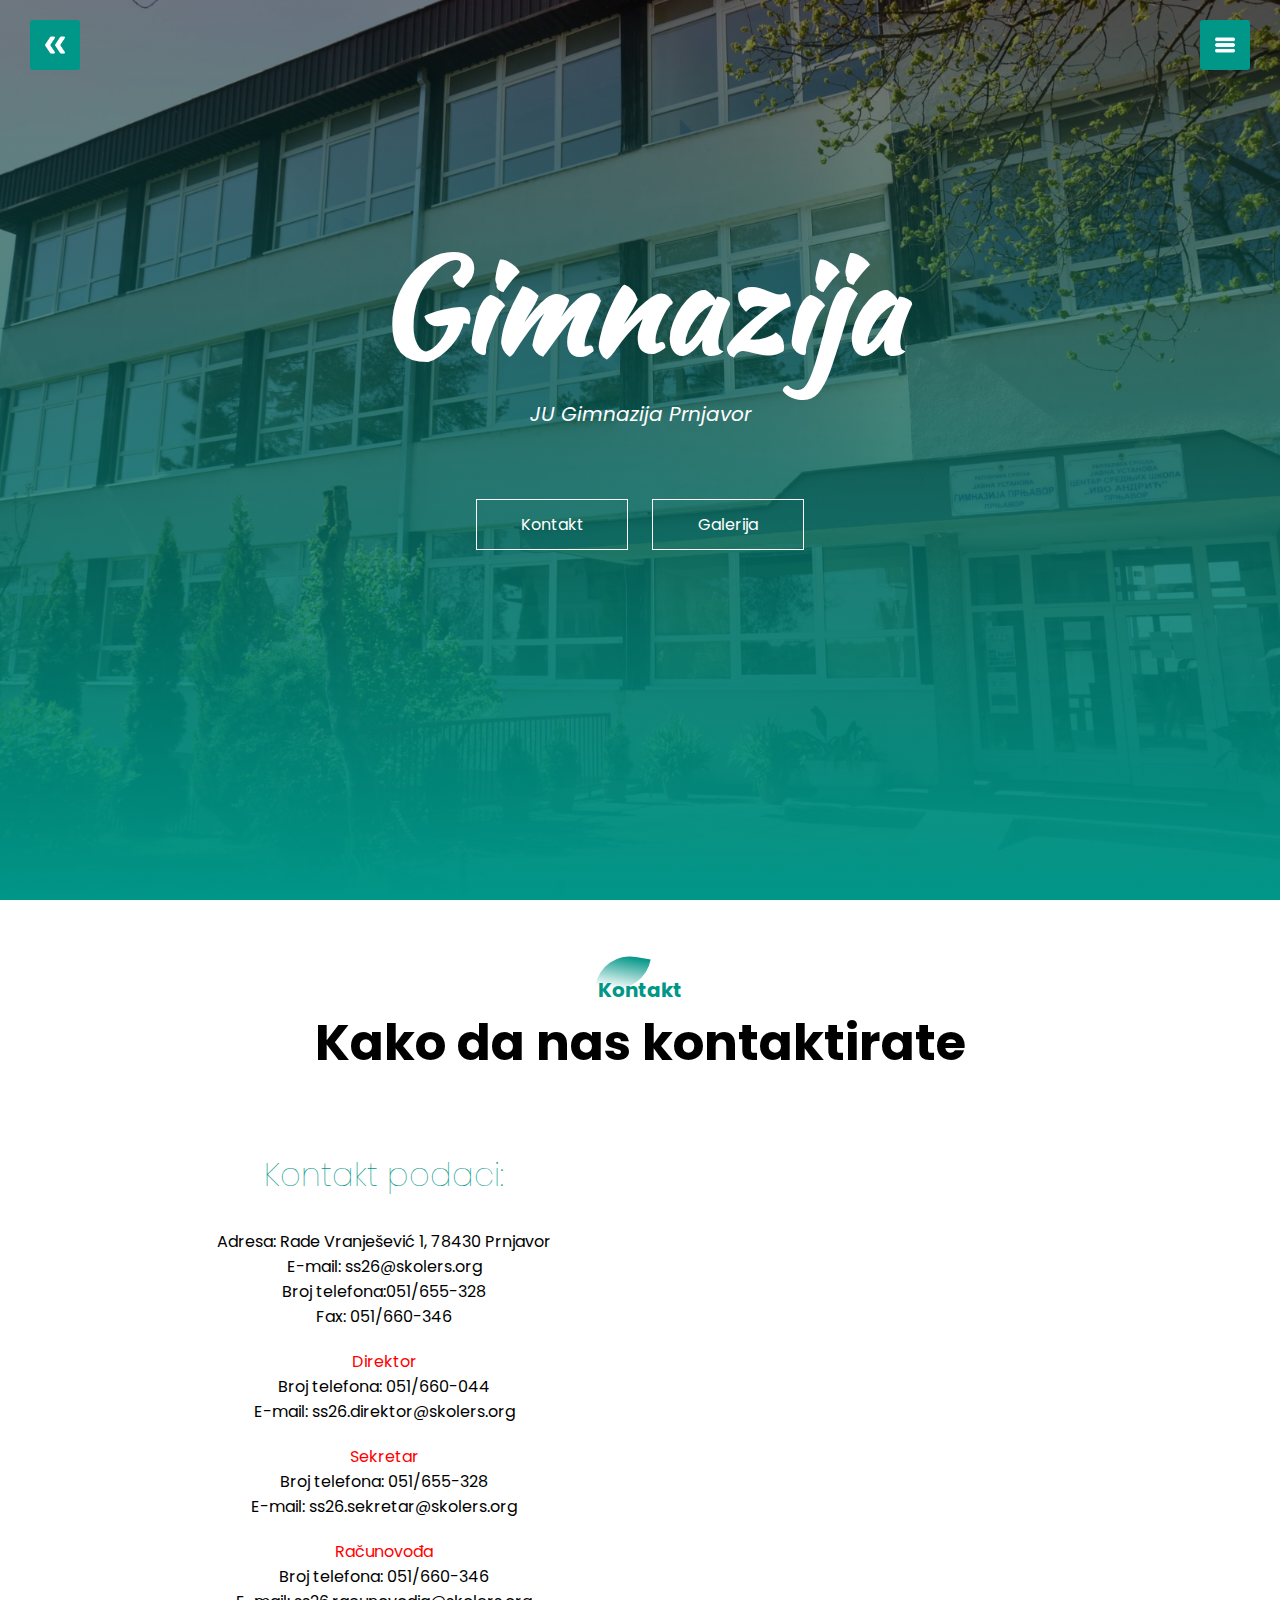
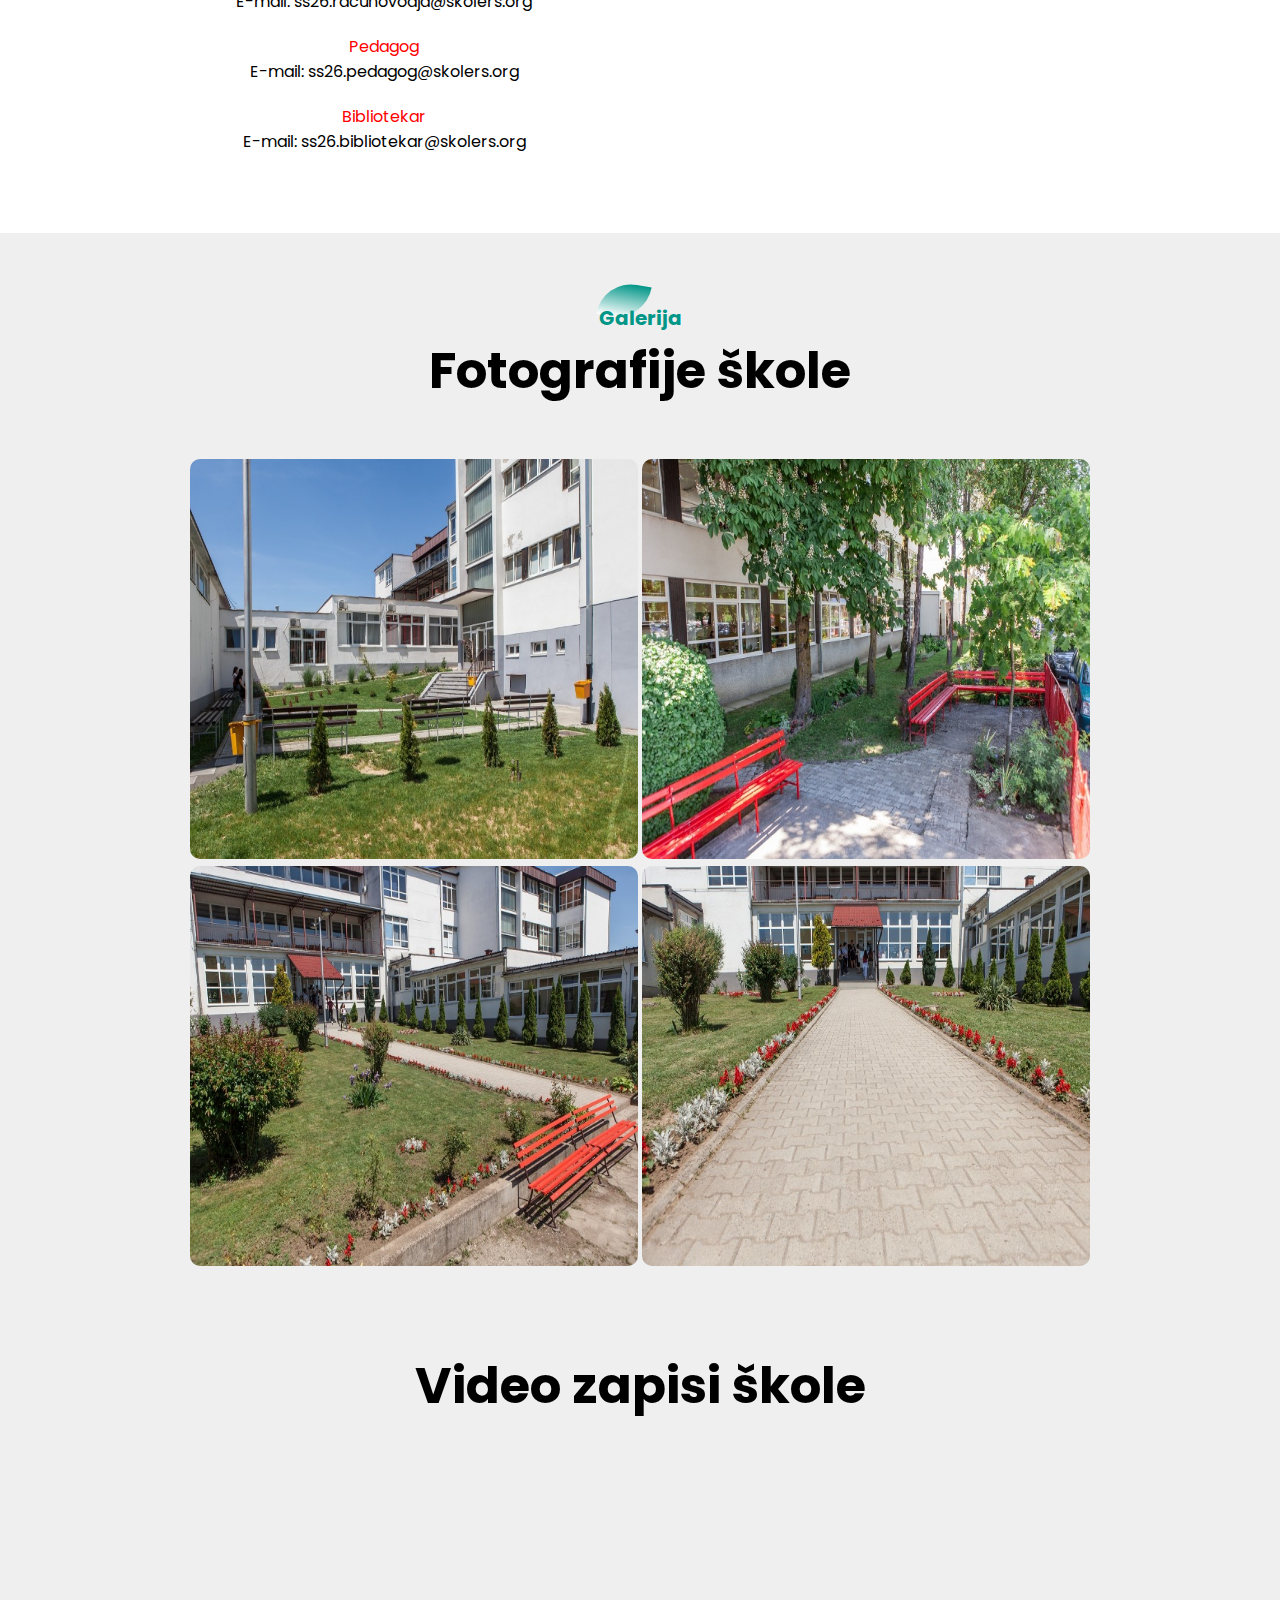
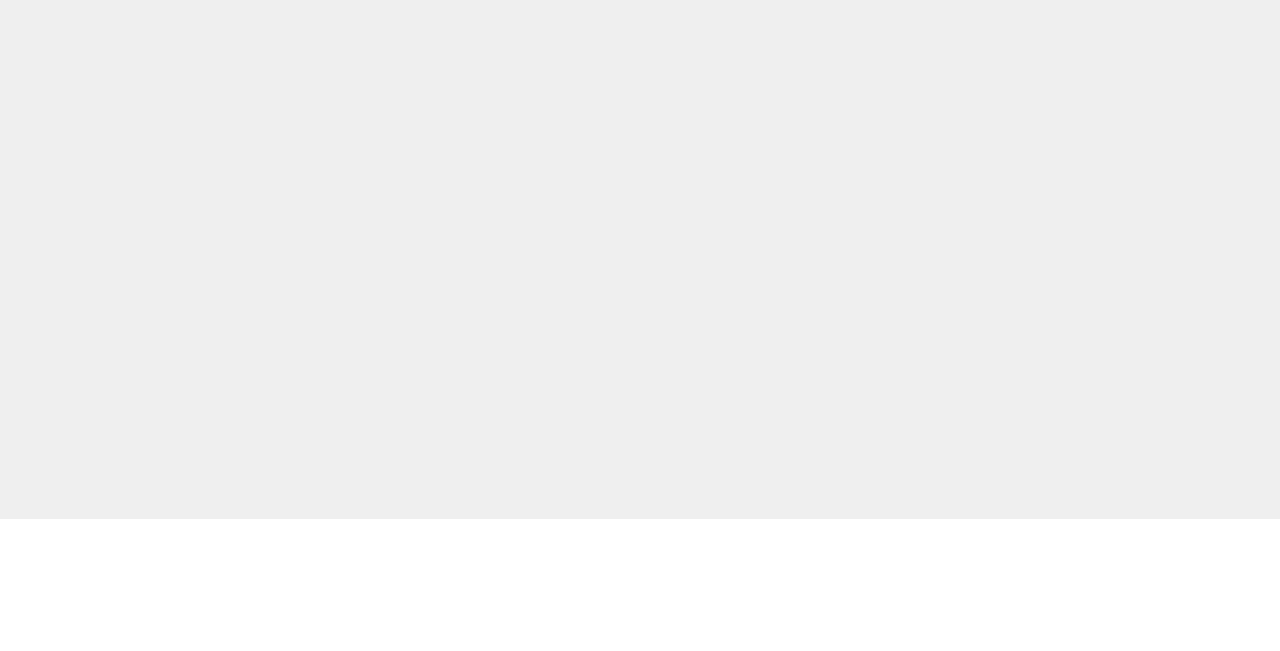
==== index.html @ 391a2f7e "Add files via upload" ====
<!DOCTYPE html>
<html>
<head>
	<meta charset="utf-8">
	<meta name="viewport" content="width=device-width, initial-scale=1">
	<title></title>
	<link rel="stylesheet" type="text/css" href="index.css">
	<link rel="preconnect" href="https://fonts.googleapis.com"><link rel="preconnect" href="https://fonts.gstatic.com" crossorigin><link href="https://fonts.googleapis.com/css2?family=Kaushan+Script&family=Poppins&display=swap" rel="stylesheet">
</head>
<body>
	<section id="top"></section>
<section id="banner">
	<!--  <img src="multimedija/logo2.png" class="logo">  -->
		<div class="banner-text">
			<h1>Gimnazija</h1>
			<p>JU Gimnazija Prnjavor</p>
			<div class="banner-button">
				<a href="#kontakt"><span></span>Kontakt</a>
				<a href="#galerija"><span></span>Galerija</a>
			</div>
		</div>
</section>

<div id="sideNav">
	<nav>
	<ul>
		<li><a href="index.html">Početak</a></li>	
		<li><a href="novosti.html">Novosti</a></li>
		<li><a href="razred.html">Razredi</a></li>	
		<li><a href="raspored.html">Raspored</a></li>
		<li><a href="info.html">O nama</a></li>
	</ul>
	</nav>
</div>
<div id="menuButton">
	<img src="multimedija/menu2.png" id="menu">
</div>

<div id="backButton">
	<a href="javascript: history.go(-1)" ><span></span><img src="multimedija/back.png" id="back"></a>
</div>

<div id="upButton">
	<img src="multimedija/up.png" id="up" onclick="topFunction()">
	  
</div>


	<!-- Info skole -->

<section id="kontakt">
<div class="naslov">
<p>Kontakt</p>
<h1>Kako da nas kontaktirate</h1>
</div>
<div class="box">
	<div class="kontakti">
		<h1>Kontakt podaci:</h1>
		<div class="kontakti-opis">
			<div class="kontakti-text">
				<p>Adresa: Rade Vranješević 1, 78430 Prnjavor<br> E-mail: ss26@skolers.org<br>Broj telefona:051/655-328<br>Fax: 051/660-346</p>
				<p1>Direktor</p1>
				<p>Broj telefona: 051/660-044<br>
					E-mail: ss26.direktor@skolers.org</p>
				<p1>Sekretar</p1>
				<p>Broj telefona: 051/655-328<br>
					E-mail: ss26.sekretar@skolers.org</p>
				<p1>Računovođa</p1>
				<p>Broj telefona: 051/660-346<br>
					E-mail: ss26.racunovodja@skolers.org</p>
				<p1>Pedagog</p1>
				<p>E-mail: ss26.pedagog@skolers.org</p>
				<p1>Bibliotekar</p1>
				<p>E-mail: ss26.bibliotekar@skolers.org</p>
			</div>
		</div>
	</div>

	<!-- Mapa -->

	<div class="kontakti-slike">
		<iframe src="https://www.google.com/maps/embed?pb=!1m18!1m12!1m3!1d2827.8077421772578!2d17.6708344!3d44.86620859999999!2m3!1f0!2f0!3f0!3m2!1i1024!2i768!4f13.1!3m3!1m2!1s0x475ddeff64c116c3%3A0x3fba2ae2278338aa!2sJU%20Gimnazija%20Prnjavor!5e0!3m2!1sen!2sba!4v1670617893218!5m2!1sen!2sba" width="760" height="580" style="border:0;" allowfullscreen="" loading="lazy" referrerpolicy="no-referrer-when-downgrade"></iframe>
	</div>
</div>
</section>

	<!-- Galerija -->
 
<section id="galerija">
	<div class="naslov">
	<p>Galerija</p>
	<h1>Fotografije škole</h1><br><br>
	<div class="galerija-box">
		<img src="multimedija/skola1.jpg">
		<img src="multimedija/skola2.jpg">
		<img src="multimedija/skola3.jpg">
		<img src="multimedija/skola4.jpg">
	</div><br><br><br>
	<h1>Video zapisi škole</h1><br><br>
	<iframe width="1200" height="700" src="https://www.youtube.com/embed/m1x3vvmvWXk" title="YouTube video player" frameborder="0" allow="accelerometer; autoplay; clipboard-write; encrypted-media; gyroscope; picture-in-picture" allowfullscreen></iframe>
	</div>
	

</section>

	<!-- Meni sa strane -->

<script type="text/javascript">
	var menuButton = document.getElementById("menuButton")
	var sideNav = document.getElementById("sideNav")
	var menu = document.getElementById("menu")

	sideNav.style.right = "-250px";
	menuButton.onclick = function(){
		if(sideNav.style.right == "-250px"){
			sideNav.style.right = "0";
			menu.src = "multimedija/closemenu.png";
		}
		else{
			sideNav.style.right = "-250px";
			menu.src = "multimedija/menu2.png";
		}
	}
</script>

	<!-- Back button -->

<script type="text/javascript">
	var backButton = document.getElementById("backButton")
	var back = document.getElementById("back")

	backButton.onclick = window.history.go(-1); return false;	
</script>

	<!-- Up button -->

<script type="text/javascript">
	let mybutton = document.getElementById("upButton");
	window.onscroll = function() {scrollFunction()};
	function scrollFunction() {
  if (document.body.scrollTop > 300 || document.documentElement.scrollTop > 300) {
    mybutton.style.display = "block";
  } else {
    mybutton.style.display = "none";
  }
}
function topFunction() {
  document.documentElement.scrollTop = 0; 
}
</script>

</body>
</html>
---- index.css ----
*{
	margin: 0;
	padding: 0;
	font-family: 'Poppins', sans-serif;
}

	/* Scroll animacija */

html {
  scroll-behavior: smooth;
 }

 		/* AKO HOCES BEZ SKROLLBARA DESNO */
/*
 html::-webkit-scrollbar {
  display: none;
}
*/

#banner{
	background: linear-gradient(rgba(0, 0, 0, 0.5),#009688),url(multimedija/bg.jpg);
	background-size: cover;
	background-position: center;
	height: 100vh;

}

	/* Logo u cosku */
/*  
.logo{
	width: 140px;
	position: absolute;
	top: 4%;
	left: 10%;
}  */

	/* Gimnazija text */

.banner-text{
	text-align: center;
	color: #fff;
	padding-top: 210px;
}
.banner-text h1{
	font-size: 130px;
	font-family: 'Kaushan Script', cursive;
}
.banner-text p{
	font-size: 20px;
	font-style: italic;
}
		
	/* Buttons u sredini */

.banner-button {
	margin: 70px auto 0;
}
.banner-button a{
	width: 150px;
	text-decoration: none;
	display: inline-block;
	margin: 0 10px;
	padding: 12px 0;
	color: #fff;
	border: .5px solid #fff;
	position: relative;
	z-index: 1;

}
.banner-button a span{
	width: 0%;
	height: 100%;
	position: absolute;
	top: 0;
	left: 0;
	background: #99323c;
	z-index: -1;
	transition: 0.5s;
}
.banner-button a:hover span{
	width: 100%;
}
	
	/* Meni sa strane */

#sideNav{
	width: 250px;
	height: 100vh;
	position: fixed;
	right: -250px;
	top: 0;
	background: #009688;
	z-index: 2;
	transition: 0.5s;
}
nav ul li{
	list-style: none;
	margin: 50px 20px;
	text-transform: uppercase;
}
nav ul li a{
	text-decoration: none;
	color: #fff;
}

	/* Button u cosku */

#menuButton{
	width: 50px;
	height: 50px;
	background: #009688;
	text-align: center;
	position: fixed;
	right: 30px;
	top: 20px;
	border-radius: 3px;
	z-index: 3;
	cursor: pointer;
}
#menuButton img{
	width: 20px;
	margin-top: 15px;
} 

#backButton{
	width: 50px;
	height: 50px;
	background: #009688;
	text-align: center;
	position: fixed;
	left: 30px;
	top: 20px;
	border-radius: 3px;
	z-index: 3;
	cursor: pointer;
}

#backButton img{
	width: 20px;
	margin-top: 15px;
} 



#upButton{
	display: none;
	width: 50px;
	height: 50px;
	background: #009688;
	text-align: center;
	position: fixed;
	right: 30px;
	bottom: 20px;
	border-radius: 3px;
	z-index: 3;
	cursor: pointer;

}

#upButton img{
	width: 20px;
	margin-top: 15px;
}


	/* Gimnazija text za telefon */

@media screen and (max-width: 770px){
	.banner-text h1{
		font-size: 44px;
	}
	.banner-button a{
		display: block;
		margin: 20px auto;
	}
}

	/* Sve za donji dio sajta */

#kontakt{
	width: 100%;
	height: 87vh;
	padding: 75px 0;
}
.naslov{
	text-align: center;
	padding-bottom: 70px;
	text-decoration: none;
}
.naslov p{
	margin: auto;
	font-size: 20px;
	color: #009688;
	font-weight: bold;
	position: relative;
	z-index: 1;
	display: inline-block;
}
.naslov p::after{
	content: '';
	width: 50px;
	height: 35px;
	background: linear-gradient(#019587,#fff);
	position: absolute;
	top: -20px;
	left: 0;
	z-index: -1;
	transform: rotate(10deg);
	border-top-left-radius: 35px;
	border-bottom-right-radius: 35px;
}
.naslov h1{
	font-size: 50px;
}
.box{
	width: 80%;
	margin: auto;
	display: flex;
	flex-wrap: wrap;
	align-items: center;
	text-align: center;
}
.kontakti{
	flex-basis: 50%;
}
.kontakti-text p1{
	color: #ff0000;
}
.kontakti h1{	
	margin-bottom: 30px;
	font-weight: 100;
	color: #009688;
}
.kontakti-text p{
	padding-bottom: 20px;
}

	/* Velicina kontakta i mape za telefon */

@media screen and (max-width: 770px){
	.naslov h1{
	font-size: 35px;
	}
	.kontakti-slike iframe{
		width: 100%;
	}
}
@media screen and (max-width: 770px){
	.kontakti{
		flex-basis: 100%;
	}
}

	/* Donji dio */

#galerija{
	width: 100%;
	padding: 70px 0;
	background: #efefef;
	height: 194vh;
}
.galerija-box img{
	border-radius: 10px;
	height: 400px;
	width: 35%;
}
@media screen and (max-width: 770px){

	.galerija-box img{
		width: 85%;
		height: 50%;
	}
	.naslov iframe{
		width: 90%;
		height: 35vh;
	}
}
@media screen and (max-width: 770px){
	.kontakti-text p1{
	font-size: 18px;
	}
	.kontakti h1{	
	font-size: 18px;
	}
	.kontakti-text p{
	font-size: 18px;
	}	
	#kontakt{
	width: 100%;
	height: 50%;
	}
}

		/* Linija ispod texta side meni */

.sideNav ul,li::after{
	content: '';	
	height: 3px;
	width: 0;
	background: #fff;
	position: absolute;
	left: 0;
	bottom: -5px;
	transition: 0.5s;
}

.sideNav ul,li{
	position: relative;
}

.sideNav ul,li:hover::after{
	width: 34%;
}
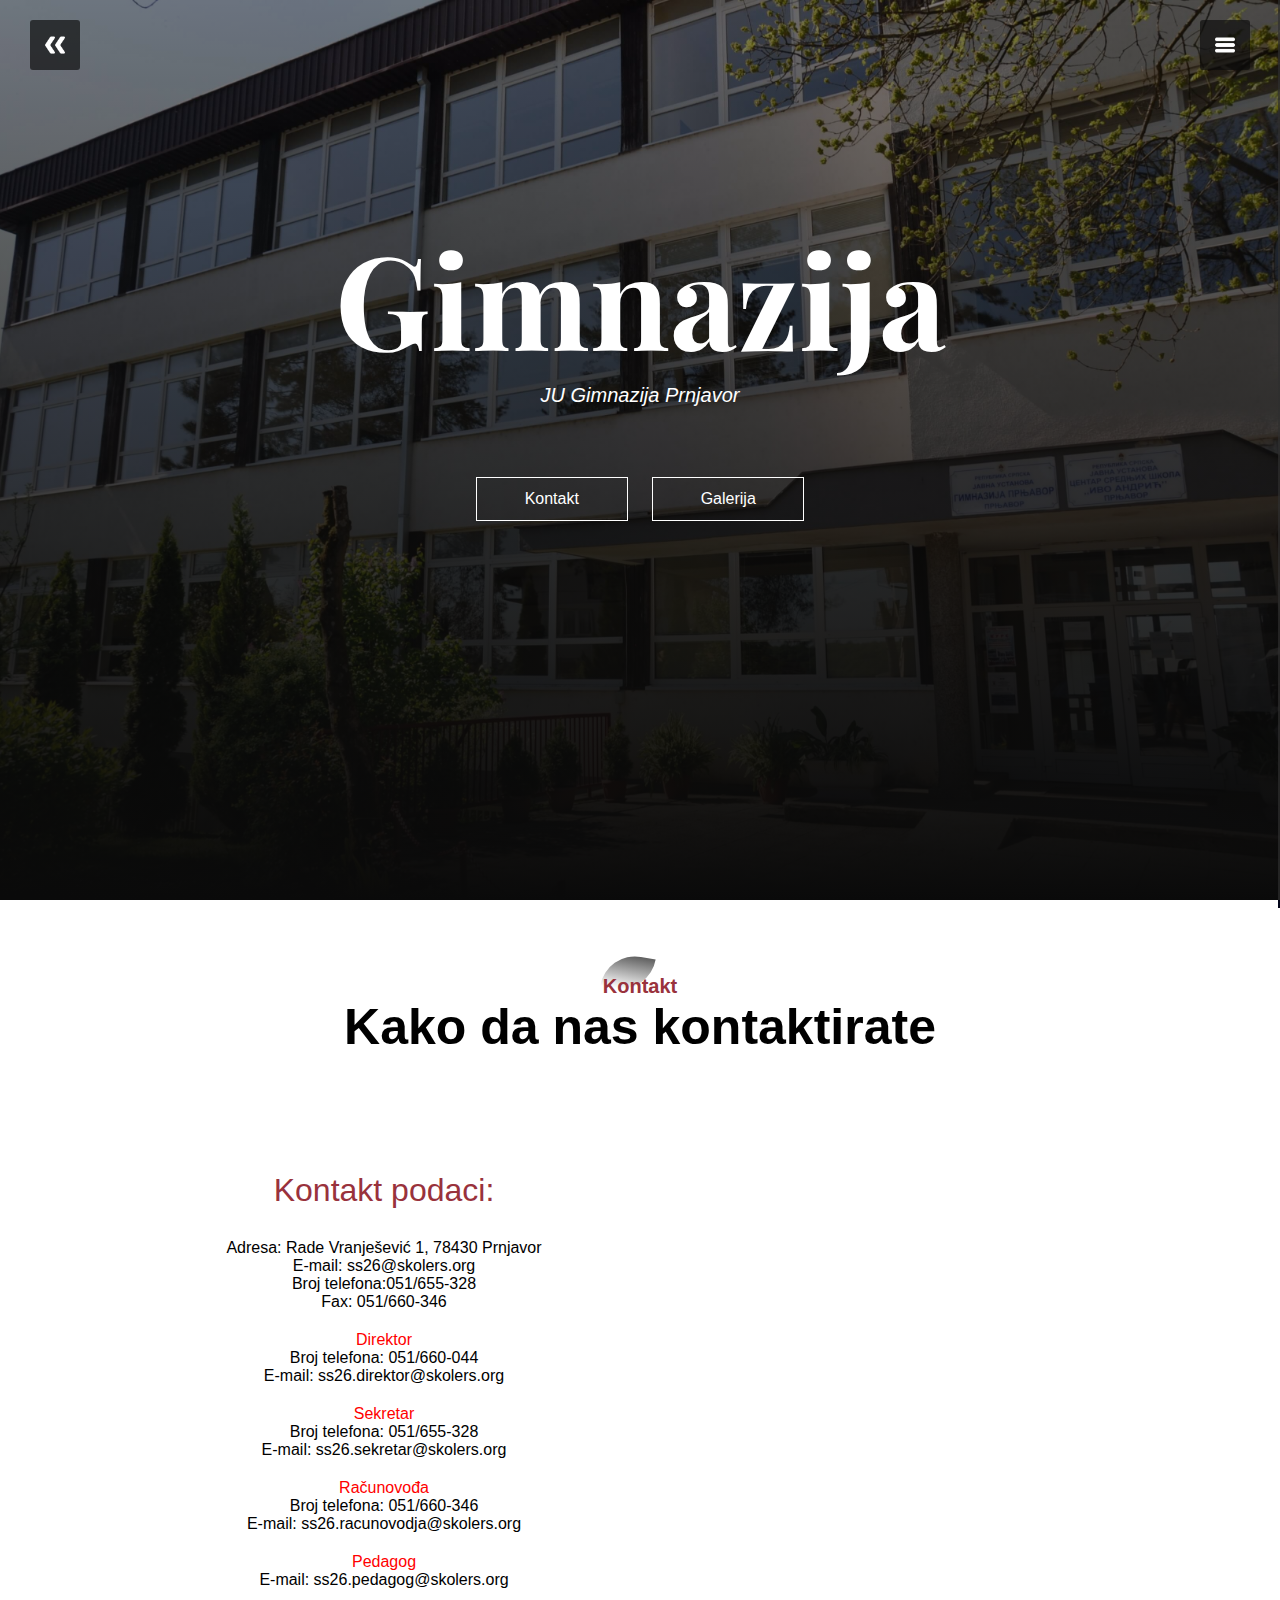
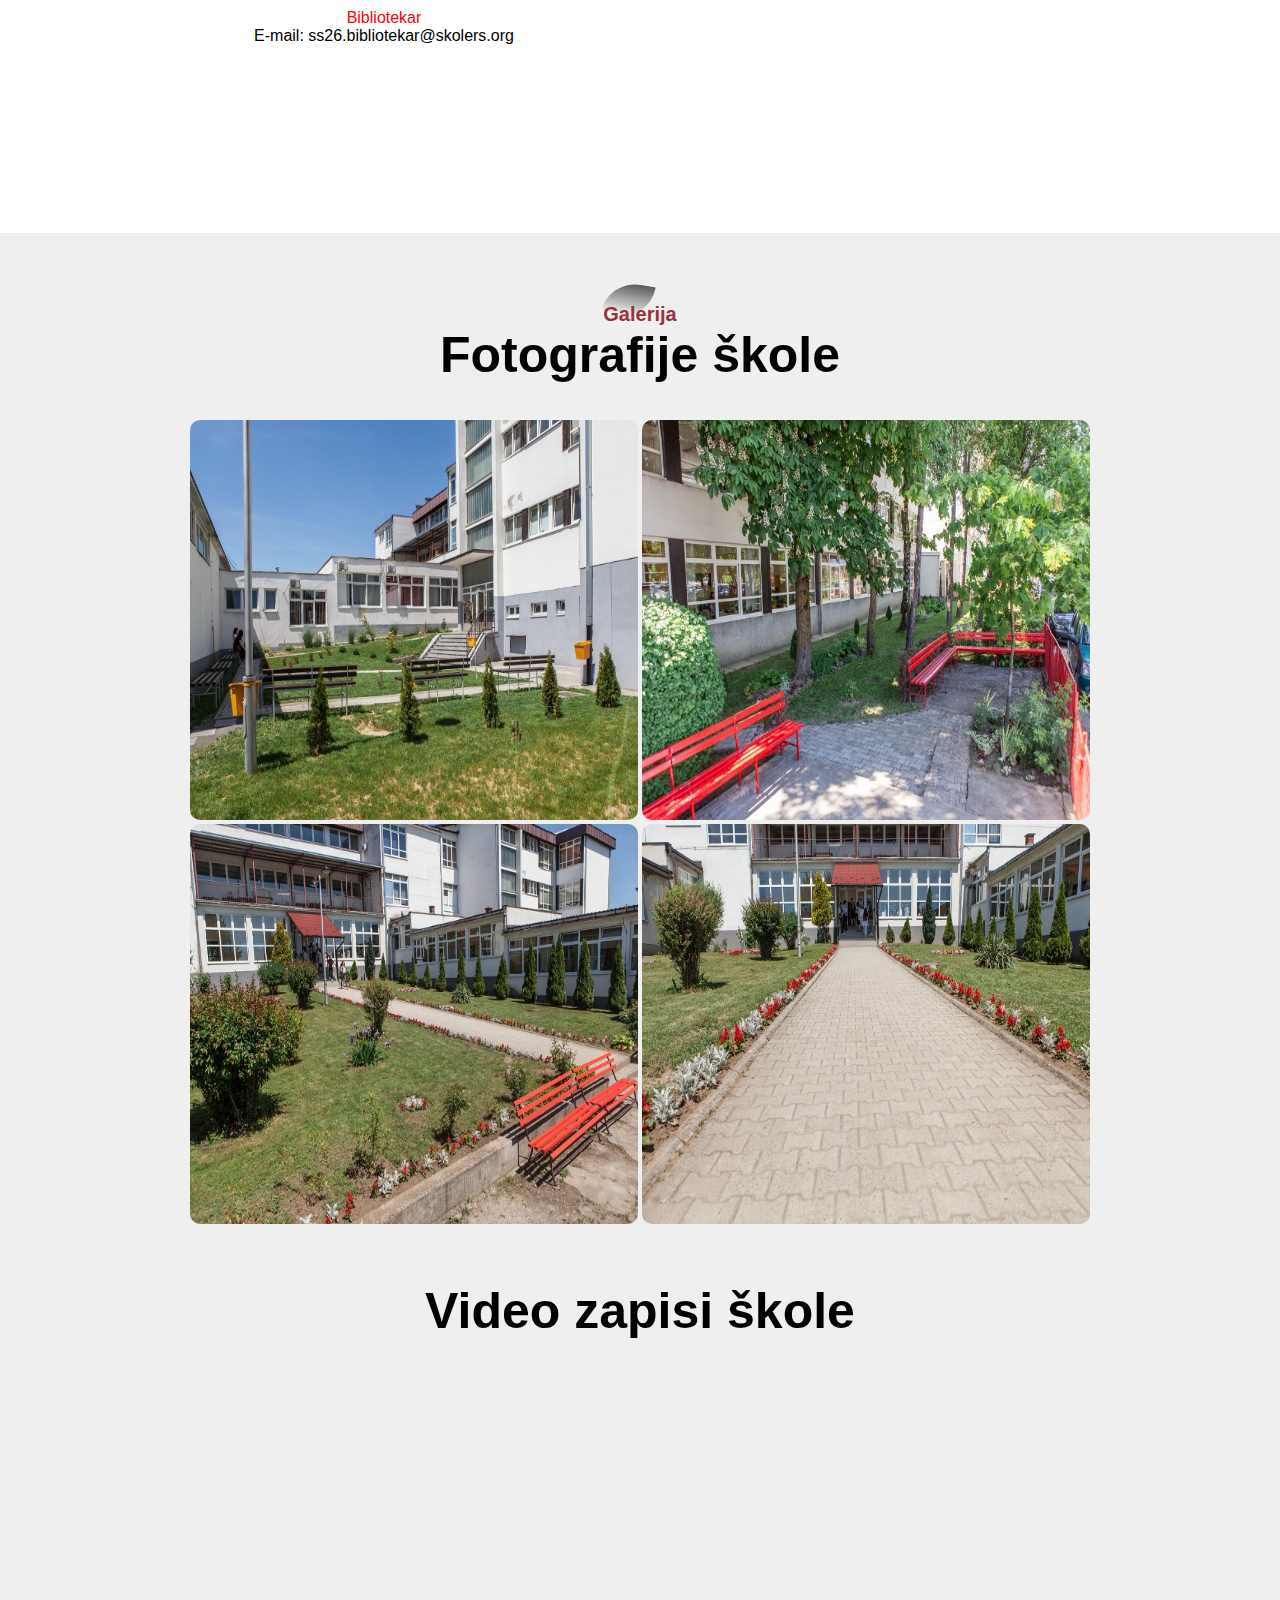
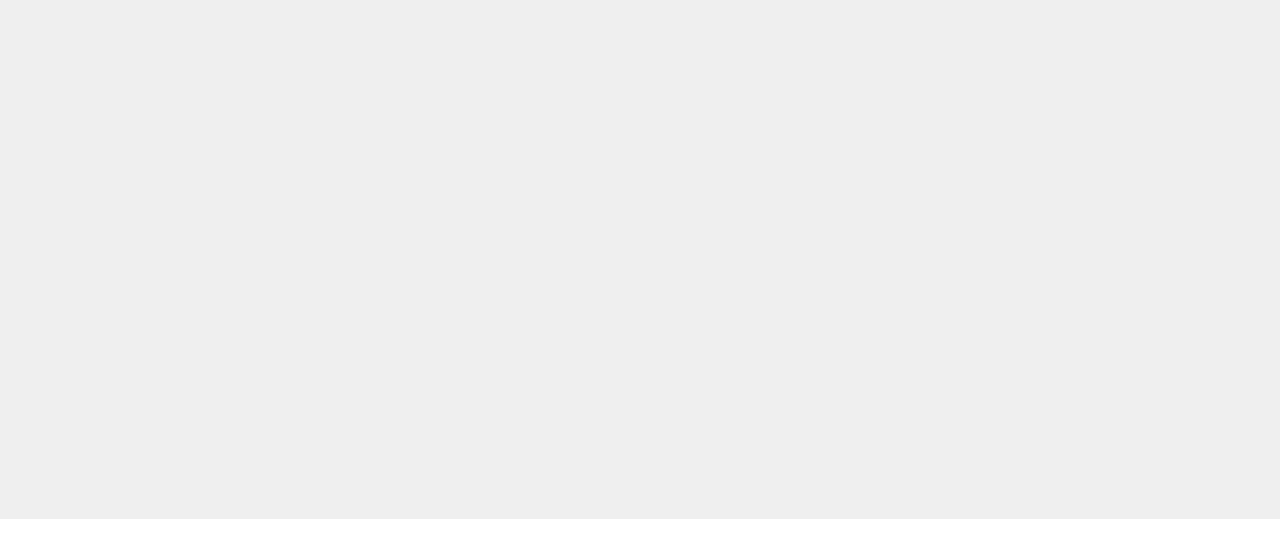
==== commit 5f585e6c: "Add files via upload" ====
--- a/index.html
+++ b/index.html
@@ -5,7 +5,7 @@
 	<meta name="viewport" content="width=device-width, initial-scale=1">
 	<title></title>
 	<link rel="stylesheet" type="text/css" href="index.css">
-	<link rel="preconnect" href="https://fonts.googleapis.com"><link rel="preconnect" href="https://fonts.gstatic.com" crossorigin><link href="https://fonts.googleapis.com/css2?family=Kaushan+Script&family=Poppins&display=swap" rel="stylesheet">
+	<link rel="preconnect" href="https://fonts.googleapis.com"><link rel="preconnect" href="https://fonts.gstatic.com" crossorigin><link href="https://fonts.googleapis.com/css2?family=Playfair+Display:wght@500&display=swap" rel="stylesheet">
 </head>
 <body>
 	<section id="top"></section>
@@ -91,10 +91,10 @@
 	<p>Galerija</p>
 	<h1>Fotografije škole</h1><br><br>
 	<div class="galerija-box">
-		<img src="multimedija/skola1.jpg">
-		<img src="multimedija/skola2.jpg">
-		<img src="multimedija/skola3.jpg">
-		<img src="multimedija/skola4.jpg">
+		<img src="multimedija/skola1.jpg" alt="Greska">
+		<img src="multimedija/skola2.jpg" alt="Greska">
+		<img src="multimedija/skola3.jpg"	alt="Greska">
+		<img src="multimedija/skola4.jpg" alt="Greska">
 	</div><br><br><br>
 	<h1>Video zapisi škole</h1><br><br>
 	<iframe width="1200" height="700" src="https://www.youtube.com/embed/m1x3vvmvWXk" title="YouTube video player" frameborder="0" allow="accelerometer; autoplay; clipboard-write; encrypted-media; gyroscope; picture-in-picture" allowfullscreen></iframe>
--- a/index.css
+++ b/index.css
@@ -18,7 +18,7 @@
 */
 
 #banner{
-	background: linear-gradient(rgba(0, 0, 0, 0.5),#009688),url(multimedija/bg.jpg);
+	background: linear-gradient(rgba(0, 0, 0, .5),rgb(10, 10, 10)),url(multimedija/bg.jpg);
 	background-size: cover;
 	background-position: center;
 	height: 100vh;
@@ -43,7 +43,7 @@
 }
 .banner-text h1{
 	font-size: 130px;
-	font-family: 'Kaushan Script', cursive;
+	font-family: 'Playfair Display', cursive;
 }
 .banner-text p{
 	font-size: 20px;
@@ -81,7 +81,8 @@
 	width: 100%;
 }
 	
-	/* Meni sa strane */
+	/* Meni sa strane */					   /*     color: var(--forecolor);
+       										transparent ---> background-color: var(--background-color); */
 
 #sideNav{
 	width: 250px;
@@ -89,9 +90,12 @@
 	position: fixed;
 	right: -250px;
 	top: 0;
-	background: #009688;
+	background: rgba(10, 10, 10, .65);
+	box-shadow: 0 8px rgb(2, 4, 24);
+	border-left: 2px solid rgba(255, 255, 255, 0.1);
 	z-index: 2;
 	transition: 0.5s;
+
 }
 nav ul li{
 	list-style: none;
@@ -108,7 +112,7 @@
 #menuButton{
 	width: 50px;
 	height: 50px;
-	background: #009688;
+	background: rgba(10,10,10,0.65);
 	text-align: center;
 	position: fixed;
 	right: 30px;
@@ -125,7 +129,7 @@
 #backButton{
 	width: 50px;
 	height: 50px;
-	background: #009688;
+	background: rgba(10, 10, 10, .65);
 	text-align: center;
 	position: fixed;
 	left: 30px;
@@ -146,7 +150,7 @@
 	display: none;
 	width: 50px;
 	height: 50px;
-	background: #009688;
+	background: rgba(10, 10, 10, .65);
 	text-align: center;
 	position: fixed;
 	right: 30px;
@@ -181,16 +185,19 @@
 	width: 100%;
 	height: 87vh;
 	padding: 75px 0;
+	margin: auto;
+	position: relative;
 }
 .naslov{
 	text-align: center;
 	padding-bottom: 70px;
 	text-decoration: none;
+	position: relative;
 }
 .naslov p{
 	margin: auto;
 	font-size: 20px;
-	color: #009688;
+	color: #99323c;
 	font-weight: bold;
 	position: relative;
 	z-index: 1;
@@ -200,7 +207,7 @@
 	content: '';
 	width: 50px;
 	height: 35px;
-	background: linear-gradient(#019587,#fff);
+	background: linear-gradient( rgba(10, 10, 10, .65),#fff);
 	position: absolute;
 	top: -20px;
 	left: 0;
@@ -219,6 +226,7 @@
 	flex-wrap: wrap;
 	align-items: center;
 	text-align: center;
+	overflow: hidden;
 }
 .kontakti{
 	flex-basis: 50%;
@@ -229,10 +237,15 @@
 .kontakti h1{	
 	margin-bottom: 30px;
 	font-weight: 100;
-	color: #009688;
+	color: #99323c;
 }
 .kontakti-text p{
 	padding-bottom: 20px;
+
+}
+
+.kontakti-slike iframe{
+	width: 250%;
 }
 
 	/* Velicina kontakta i mape za telefon */
@@ -297,7 +310,7 @@
 	content: '';	
 	height: 3px;
 	width: 0;
-	background: #fff;
+	background: #99323c;
 	position: absolute;
 	left: 0;
 	bottom: -5px;
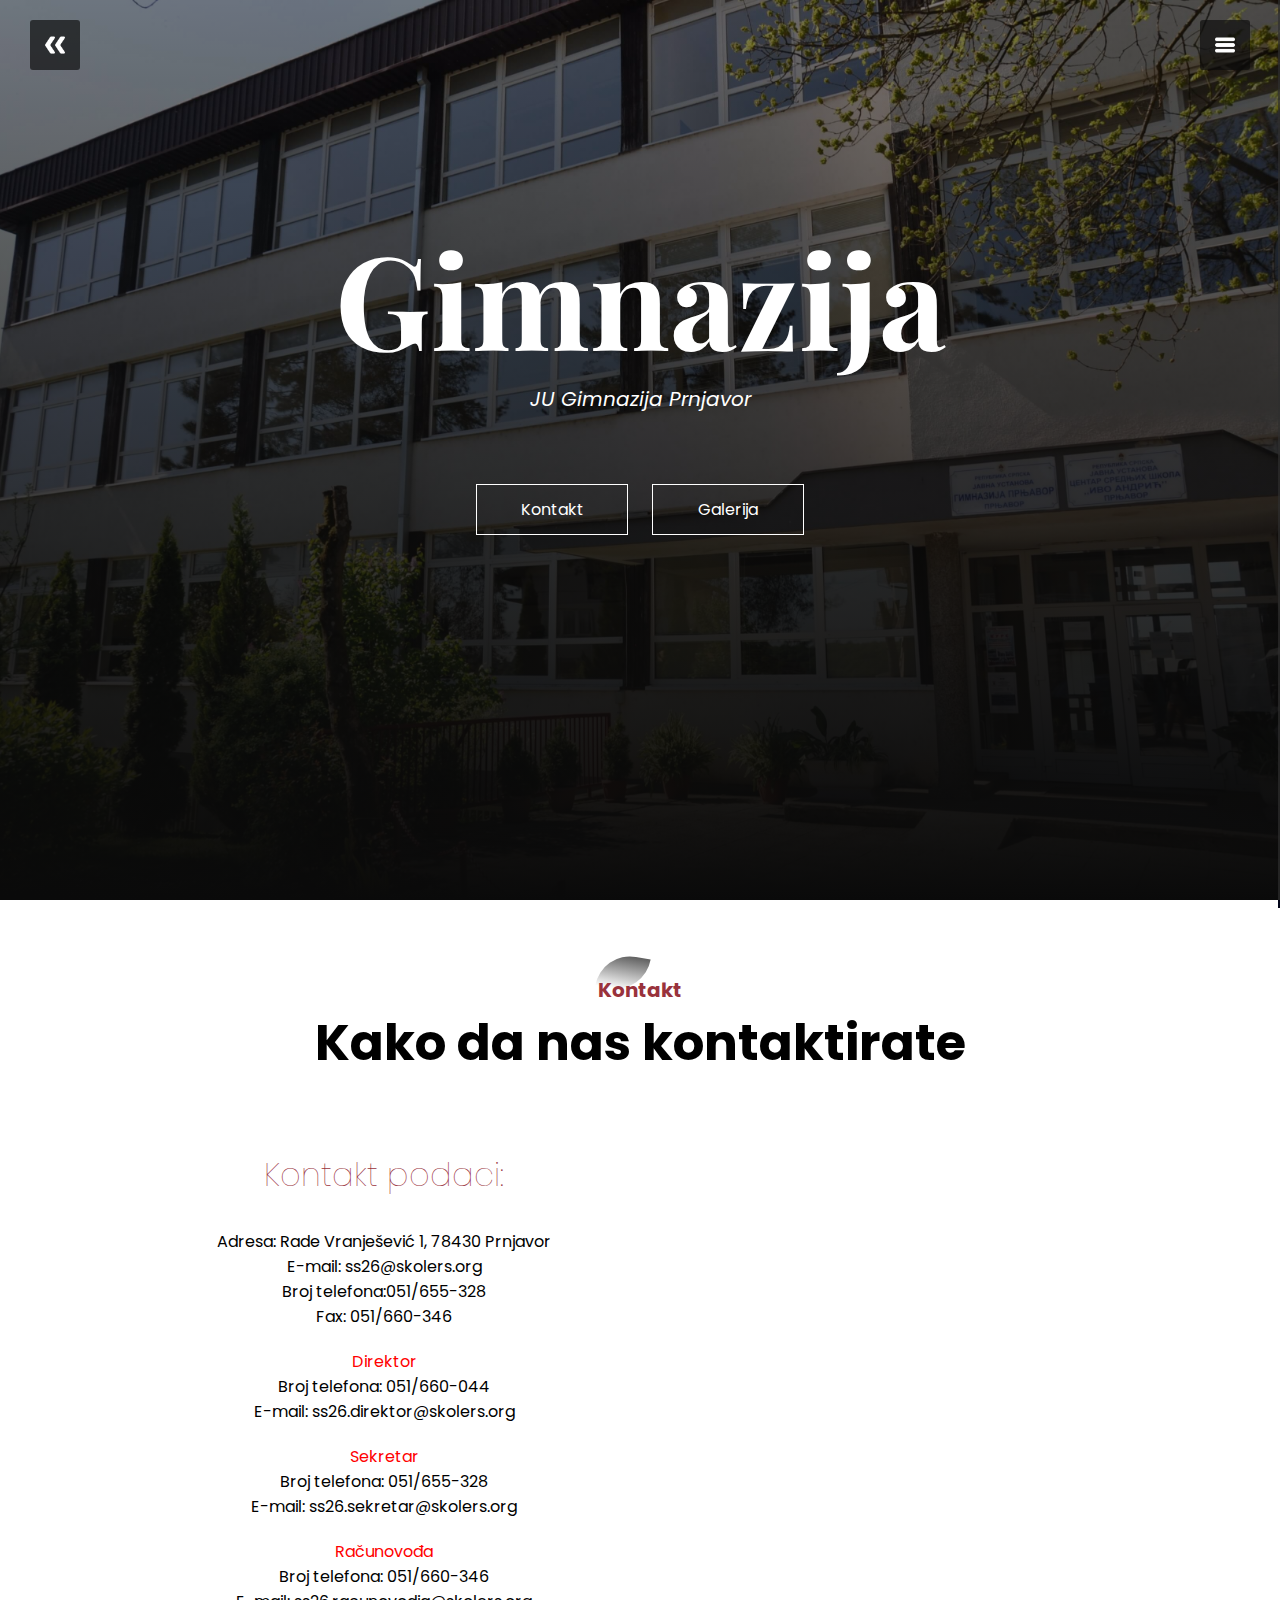
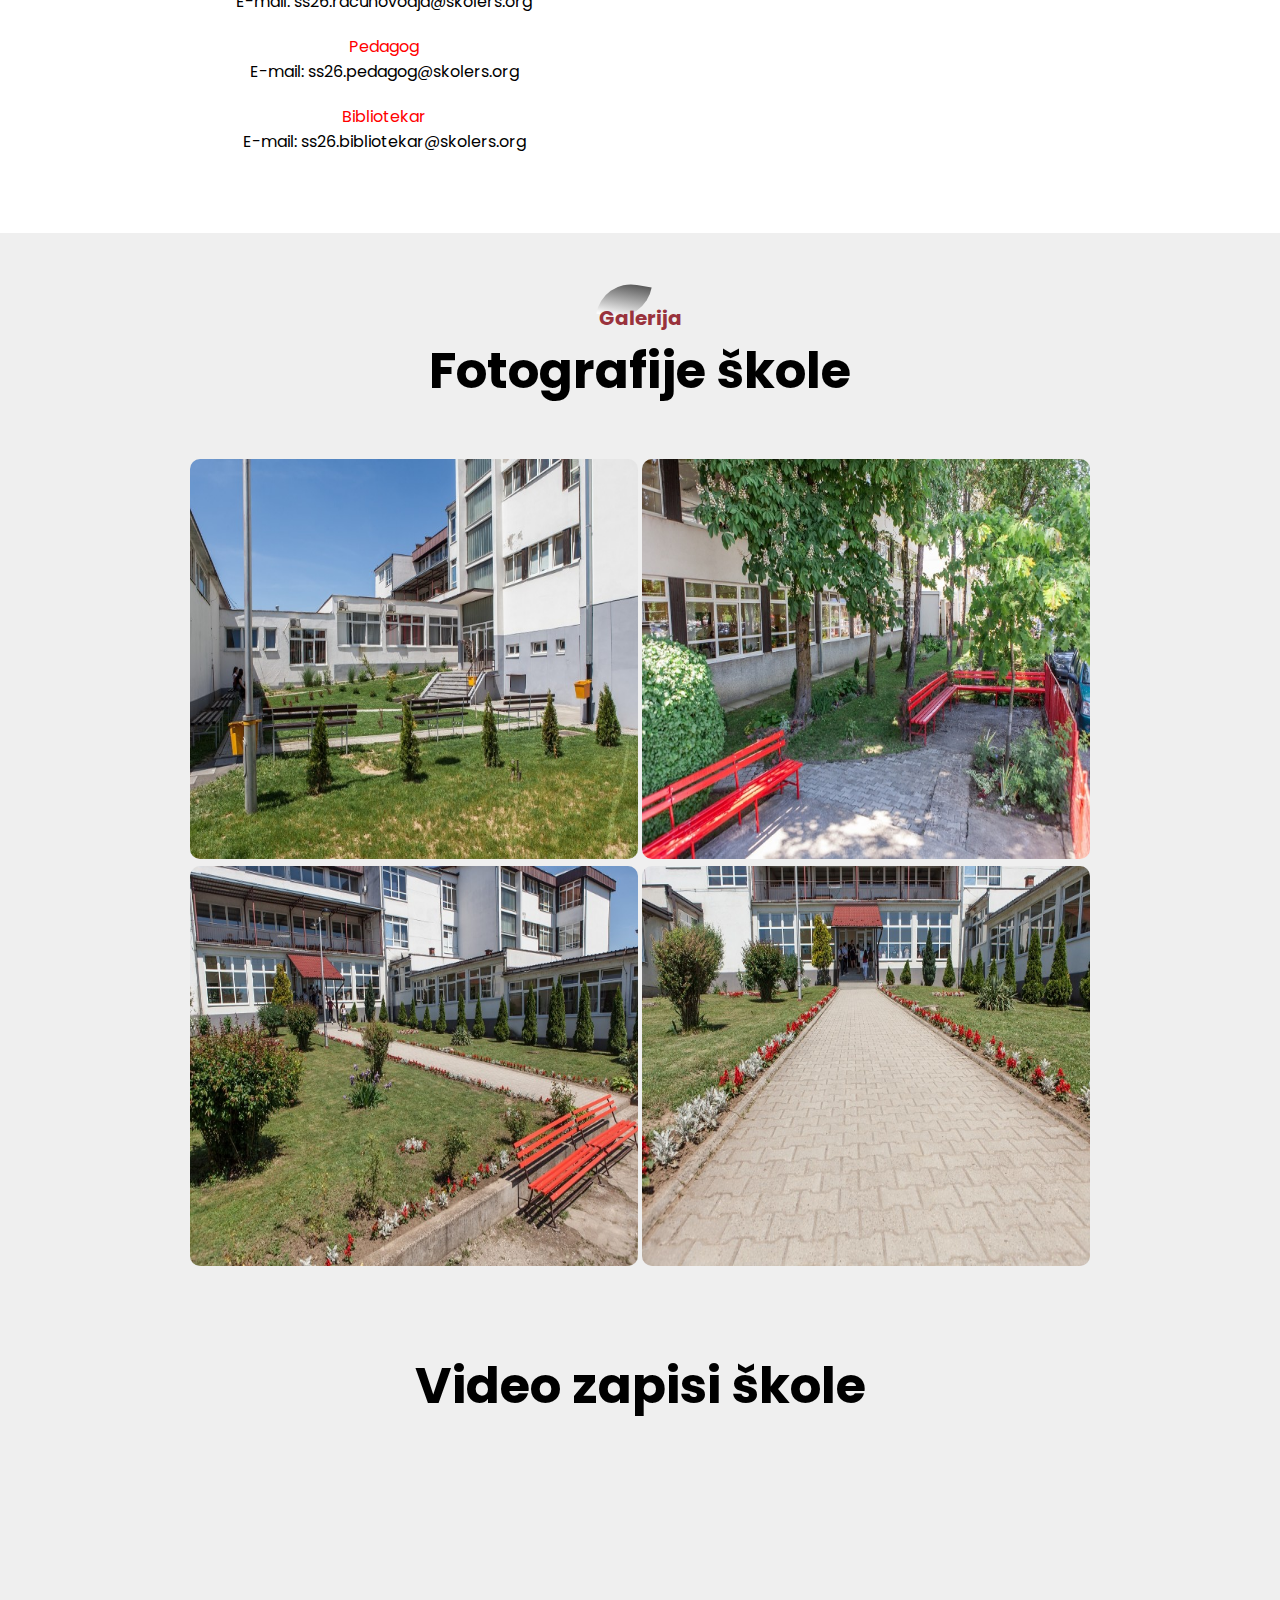
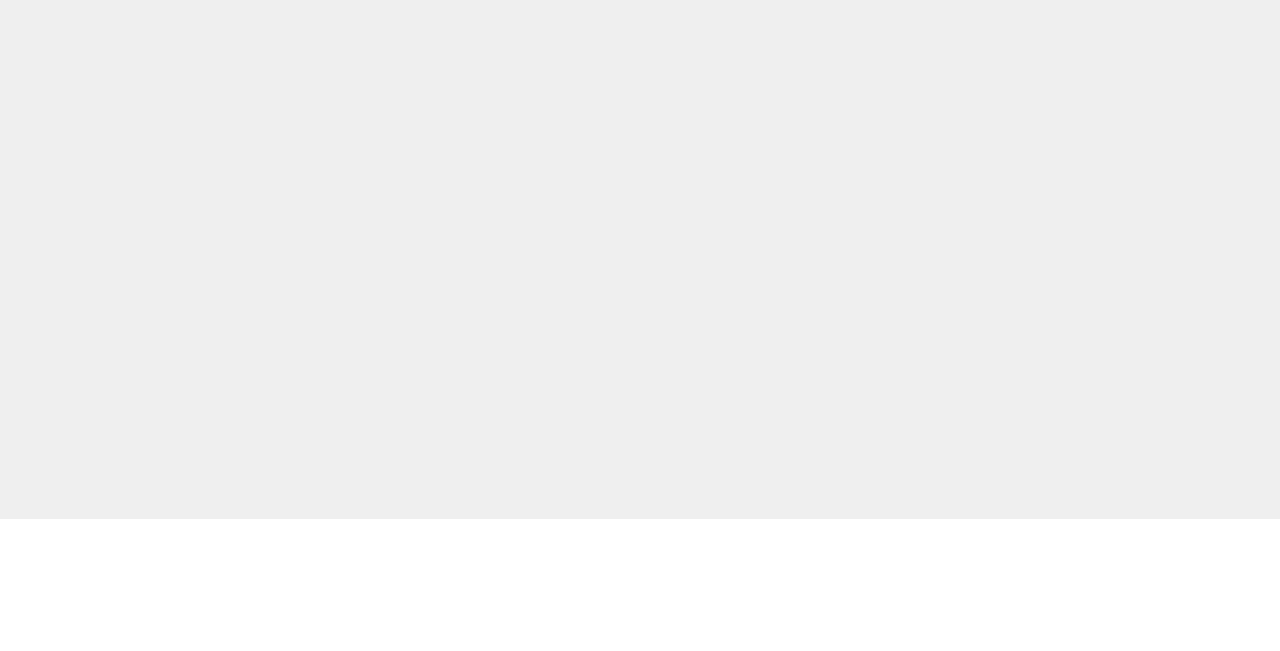
==== commit 22044491: "Add files via upload" ====
--- a/index.html
+++ b/index.html
@@ -5,7 +5,8 @@
 	<meta name="viewport" content="width=device-width, initial-scale=1">
 	<title></title>
 	<link rel="stylesheet" type="text/css" href="index.css">
-	<link rel="preconnect" href="https://fonts.googleapis.com"><link rel="preconnect" href="https://fonts.gstatic.com" crossorigin><link href="https://fonts.googleapis.com/css2?family=Playfair+Display:wght@500&display=swap" rel="stylesheet">
+	<link rel="preconnect" href="https://fonts.googleapis.com">
+	<link rel="preconnect" href="https://fonts.googleapis.com"><link rel="preconnect" href="https://fonts.gstatic.com" crossorigin><link href="https://fonts.googleapis.com/css2?family=Playfair+Display:wght@500&family=Poppins:wght@500&display=swap" rel="stylesheet">
 </head>
 <body>
 	<section id="top"></section>
